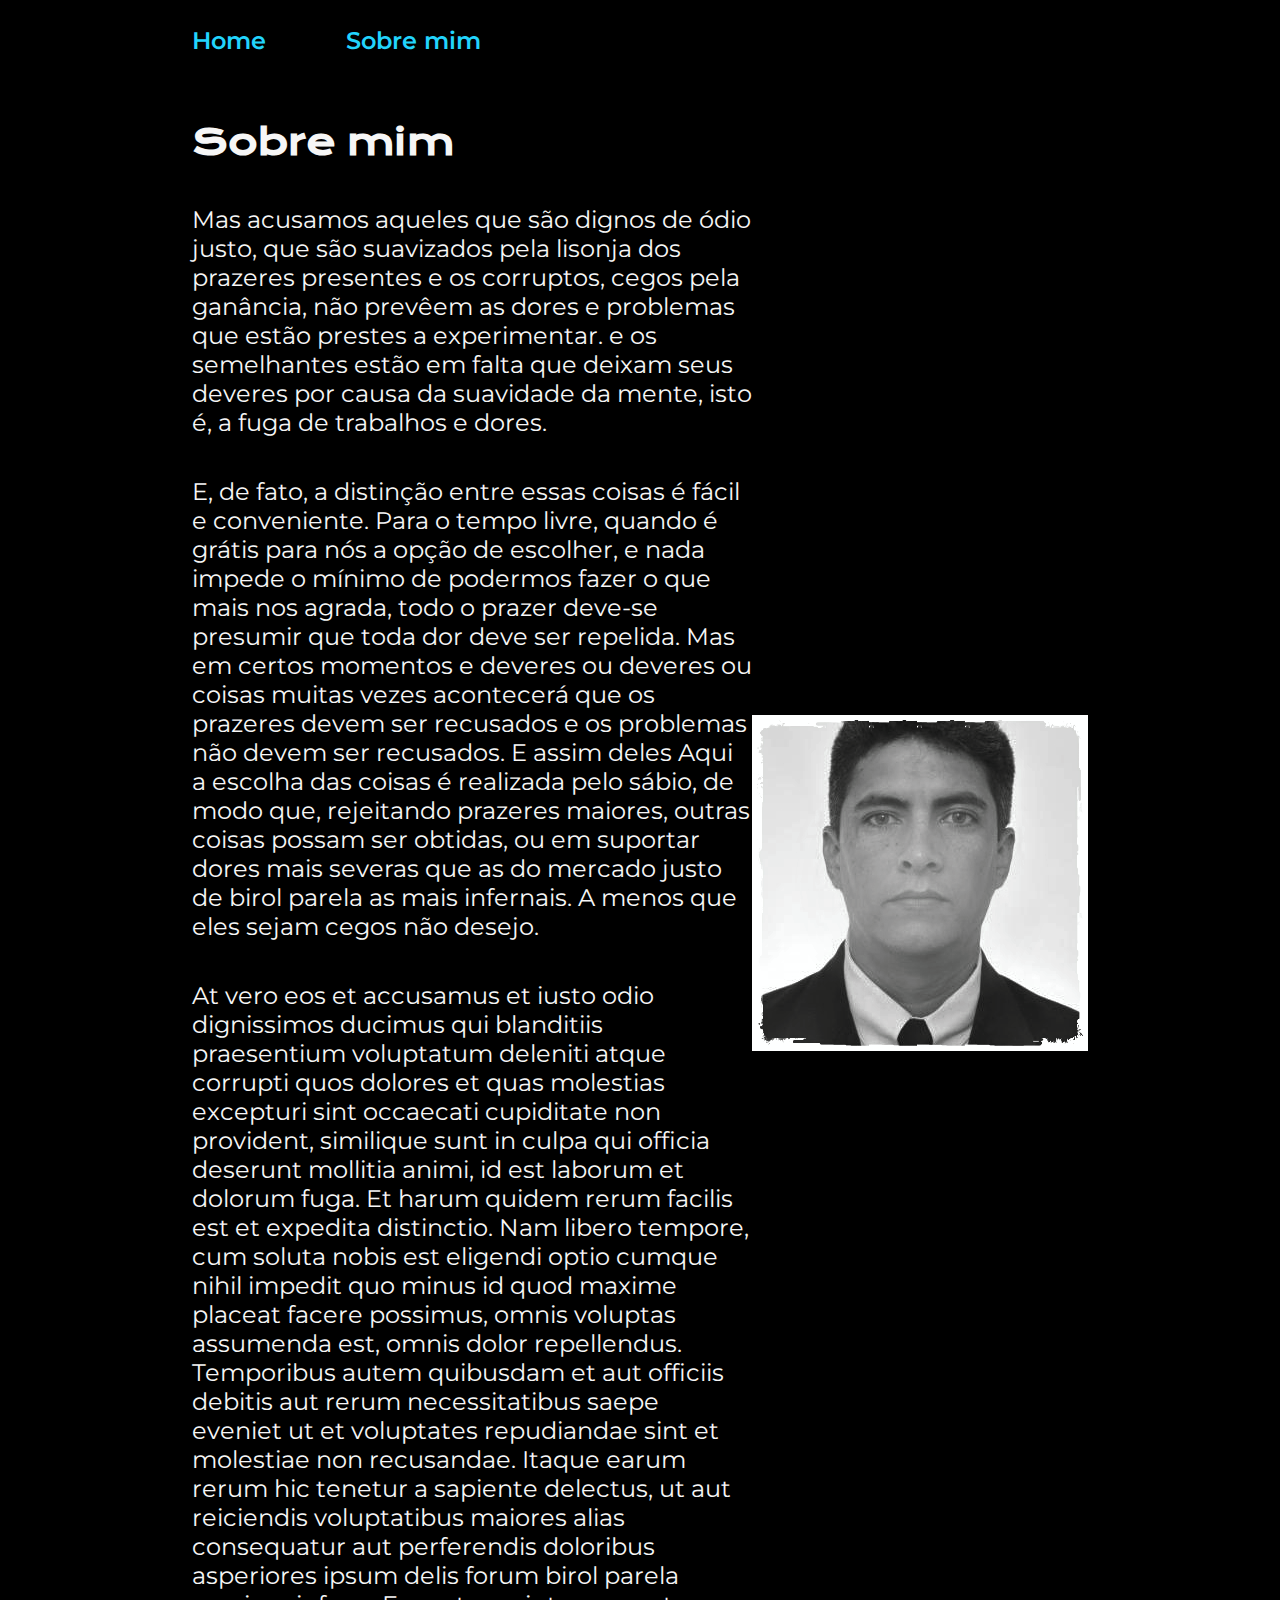
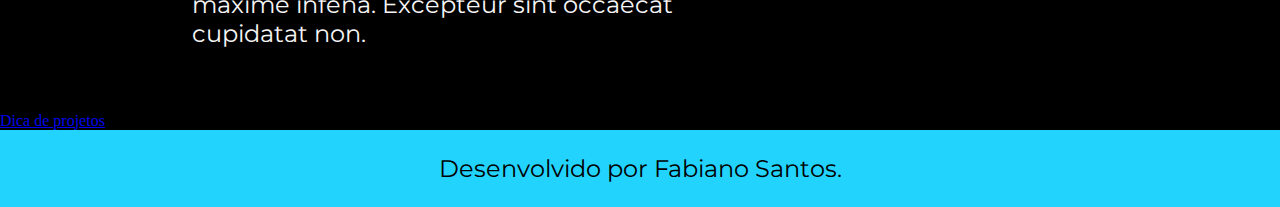
==== about.html @ f1dab4b8 "Up" ====
<!DOCTYPE html>
<html lang="pt-br">

<head>
    <meta charset="UTF-8">
    <meta http-equiv="X-UA-Compatible" content="IE=edge">
    <meta name="viewport" content="width=device-width, initial-scale=1.0">
    <title>Sobre mim</title>
    <link rel="stylesheet" href="./styles/style.css">
</head>

<body>
    <header class="cabecalho">
        <nav class="cabecalho__menu">
            <a class="cabecalho__menu__link" href="index.html">Home</a>
            <a class="cabecalho__menu__link" href="about.html">Sobre mim</a>
        </nav>
    </header>

    <main class="apresentacao">
        <section class="apresentacao__conteudo">
            <h1 class="apresentacao__conteudo__titulo">Sobre mim</h1>
            <p class="apresentacao__conteudo__texto">Mas acusamos aqueles que são dignos de ódio justo, que são suavizados pela lisonja dos prazeres presentes
                e os corruptos, cegos pela ganância, não prevêem as dores e problemas que estão prestes a experimentar.
                e os semelhantes estão em falta que deixam seus deveres por causa da suavidade da mente, isto é, a fuga de trabalhos e dores.
            </p>
            <p class="apresentacao__conteudo__texto">
                E, de fato, a distinção entre essas coisas é fácil e conveniente. Para o tempo livre, quando é grátis para nós
                 a opção de escolher, e nada impede o mínimo de podermos fazer o que mais nos agrada, todo o prazer
                 deve-se presumir que toda dor deve ser repelida. Mas em certos momentos e deveres ou deveres ou coisas
                 muitas vezes acontecerá que os prazeres devem ser recusados ​​e os problemas não devem ser recusados. E assim deles
                 Aqui a escolha das coisas é realizada pelo sábio, de modo que, rejeitando prazeres maiores, outras coisas possam ser obtidas, ou
                 em suportar dores mais severas que as do mercado justo de birol parela as mais infernais. A menos que eles sejam cegos
                 não desejo.
            </p>

            <p class="apresentacao__conteudo__texto">
                At vero eos et accusamus et iusto odio dignissimos ducimus qui blanditiis praesentium voluptatum deleniti
                atque corrupti quos dolores et quas molestias excepturi sint occaecati cupiditate non provident,
                similique sunt in culpa qui officia deserunt mollitia animi, id est laborum et dolorum fuga.
                Et harum quidem rerum facilis est et expedita distinctio. Nam libero tempore, cum soluta nobis est
                eligendi optio cumque nihil impedit quo minus id quod maxime placeat facere possimus, omnis voluptas
                assumenda est, omnis dolor repellendus. Temporibus autem quibusdam et aut officiis debitis aut rerum
                necessitatibus saepe eveniet ut et voluptates repudiandae sint et molestiae non recusandae. Itaque earum
                rerum hic tenetur a sapiente delectus, ut aut reiciendis voluptatibus maiores alias consequatur aut
                perferendis doloribus asperiores ipsum delis forum birol parela maxime infena. Excepteur sint occaecat
                cupidatat non.</p>
        </section>
        <img src="assets/pretoebranco.png" alt="Foto do Fabiano Santos">
        <br>
    </main>
    <a href="https://www.youtube.com/watch?v=y4ltLH9iK8E">Dica de projetos</a>

    <footer class="rodape">
        <p>Desenvolvido por Fabiano Santos.</p>
    </footer>
</body>

</html>
---- styles/style.css ----
@import url('https://fonts.googleapis.com/css2?family=Krona+One&family=Montserrat:wght@400;600&display=swap');

*{
    margin: 0;
    padding: 0;
}

body{
    /* height: 100vh; */
    box-sizing: border-box;
    background-color: #000000;
    color: #F6F6F6;
}
.cabecalho{
    padding: 2% 0% 0% 15%;
}
.cabecalho__menu{
    display: flex;
    gap: 80px;
}
.cabecalho__menu__link{
    font-family: 'Montserrat', sans-serif;
    font-size: 24px;
    font-weight: 600;
    color: #22D4FD;
    text-decoration: none;
}
.apresentacao{
    padding: 5% 15%;
    display: flex;
    align-items: center;
    justify-content: space-between;
}
.apresentacao__conteudo{
    width: 615px;
    display: flex;
    flex-direction: column;
    gap: 40px;
}

.apresentacao__conteudo__titulo{
    font-size: 36px;
    font-family: 'Krona One', sans-serif;
}
.titulo-destaque{
    color: #22D4FD;
}
.apresentacao__conteudo__texto{
    font-size: 24px;
    font-family: 'Montserrat', sans-serif;
}

.apresentacao__links{
    display: flex;
    flex-direction: column;
    justify-content: space-between;
    align-items: center;
    gap: 32px;
}
.apresentacao__links__subtitulo{
    font-family: 'Krona One', sans-serif;
    font-weight: 400;
    font-size: 24px;
}
.apresentacao__links__link{
    /* background-color: #22D4FD; */
    display: flex;
    justify-content: center;
    gap: 16px;
    border: 2px solid #22D4FD;
    width: 378px;
    text-align: center;
    border-radius: 8px;
    font-size: 24px;
    font-weight: 600;
    padding: 21.5px 0;
    text-decoration: none;
    color: #F6F6F6;
    font-family: 'Montserrat', sans-serif;
}
.apresentacao__links__link:hover{
    background-color: #272727;
}
.rodape{
    color: #000000;
    background-color: #22D4FD;
    padding: 24px;
    text-align: center;
    font-family: 'Montserrat', sans-serif;
    font-size: 24px;
    font-weight: 400;
}
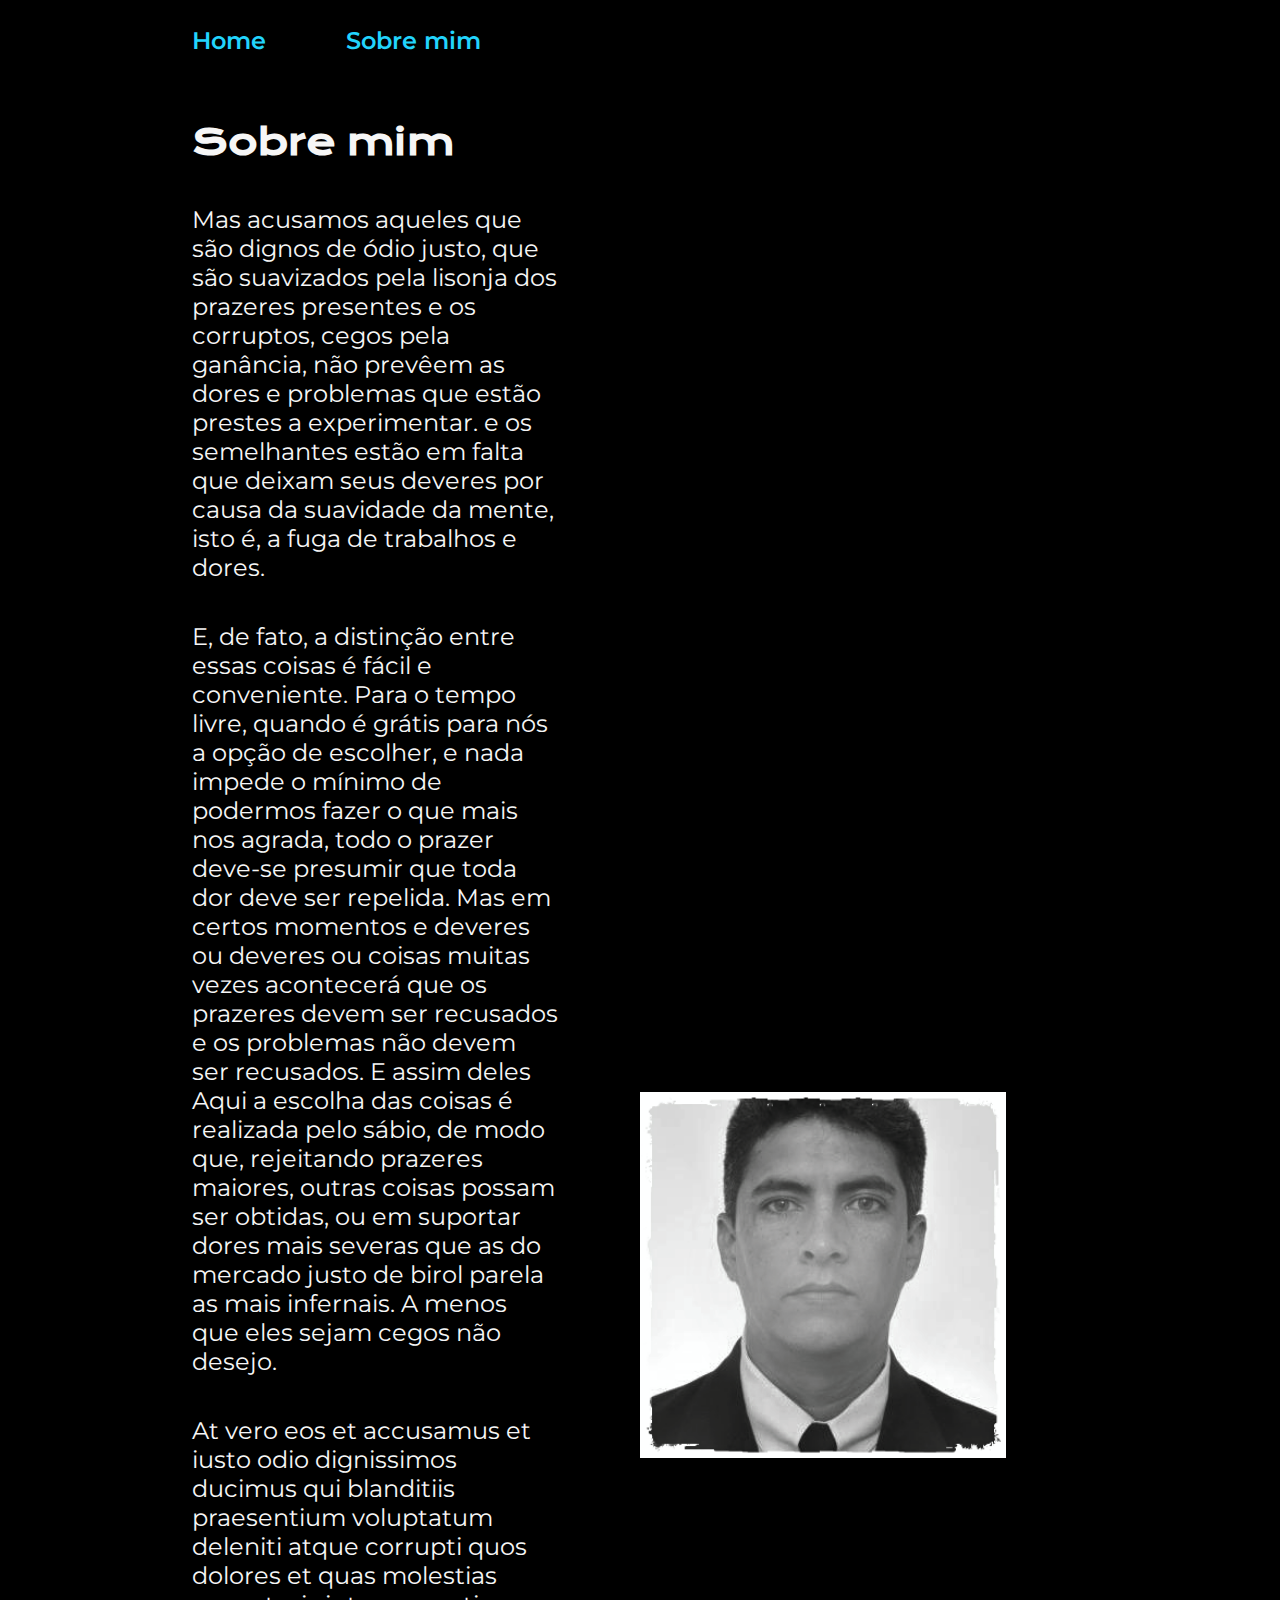
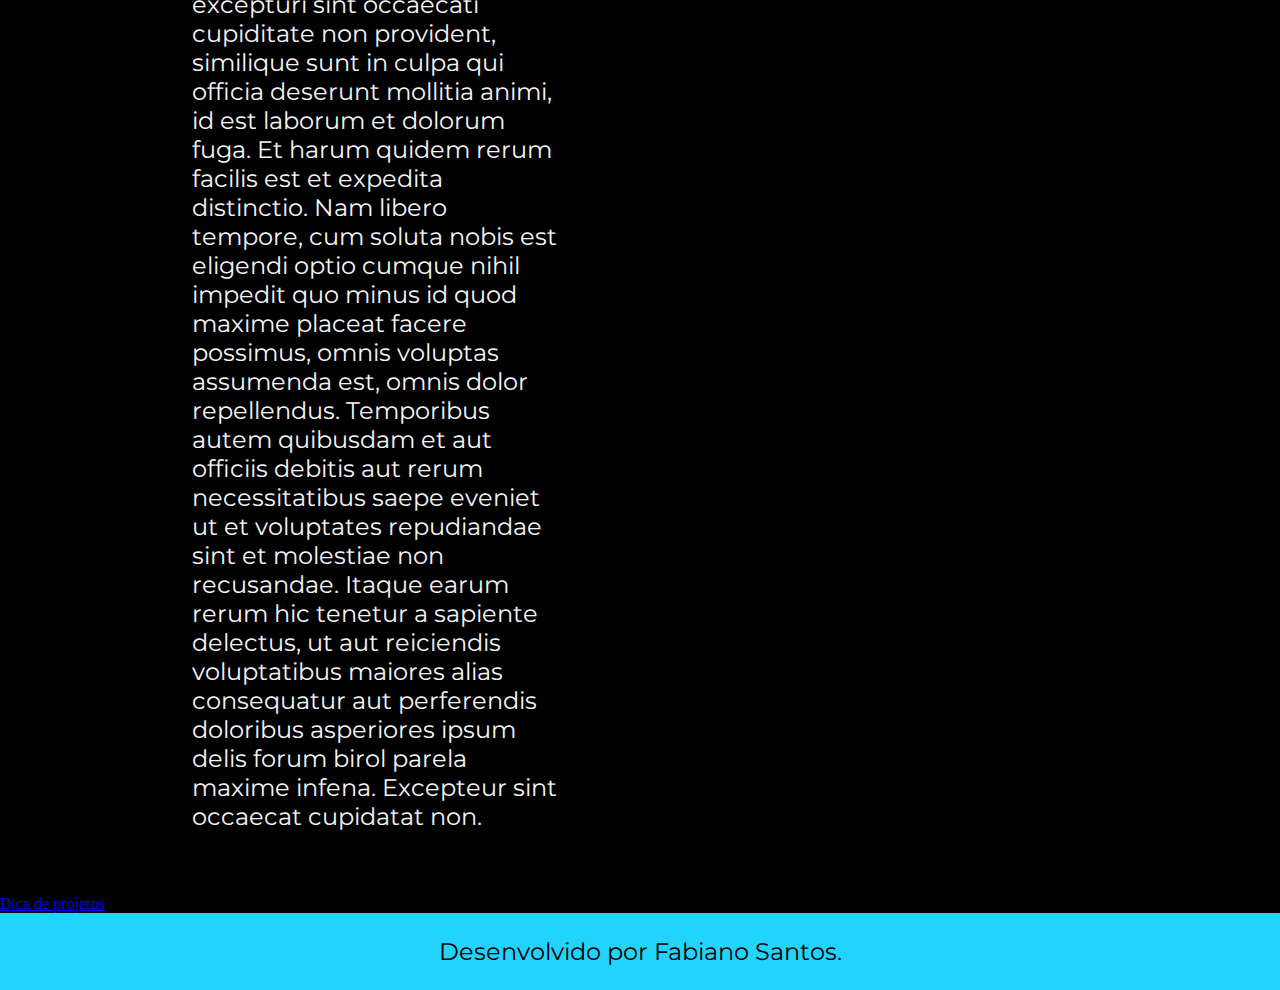
==== commit 5ac52ca5: "UP2" ====
--- a/about.html
+++ b/about.html
@@ -46,7 +46,7 @@
                 perferendis doloribus asperiores ipsum delis forum birol parela maxime infena. Excepteur sint occaecat
                 cupidatat non.</p>
         </section>
-        <img src="assets/pretoebranco.png" alt="Foto do Fabiano Santos">
+        <img class="apresentacao__imagem" src="assets/pretoebranco.png" alt="Foto do Fabiano Santos">
         <br>
     </main>
     <a href="https://www.youtube.com/watch?v=y4ltLH9iK8E">Dica de projetos</a>
--- a/styles/style.css
+++ b/styles/style.css
@@ -20,7 +20,7 @@
 }
 .cabecalho__menu__link{
     font-family: 'Montserrat', sans-serif;
-    font-size: 24px;
+    font-size: 1.5rem;
     font-weight: 600;
     color: #22D4FD;
     text-decoration: none;
@@ -30,23 +30,24 @@
     display: flex;
     align-items: center;
     justify-content: space-between;
+    gap: 82px;
 }
 .apresentacao__conteudo{
-    width: 615px;
+    width: 50%;
     display: flex;
     flex-direction: column;
     gap: 40px;
 }
 
 .apresentacao__conteudo__titulo{
-    font-size: 36px;
+    font-size: 2.25rem;
     font-family: 'Krona One', sans-serif;
 }
 .titulo-destaque{
     color: #22D4FD;
 }
 .apresentacao__conteudo__texto{
-    font-size: 24px;
+    font-size: 1.5rem;
     font-family: 'Montserrat', sans-serif;
 }
 
@@ -60,7 +61,7 @@
 .apresentacao__links__subtitulo{
     font-family: 'Krona One', sans-serif;
     font-weight: 400;
-    font-size: 24px;
+    font-size: 1.5rem;
 }
 .apresentacao__links__link{
     /* background-color: #22D4FD; */
@@ -68,10 +69,10 @@
     justify-content: center;
     gap: 16px;
     border: 2px solid #22D4FD;
-    width: 378px;
+    width: 50%;
     text-align: center;
     border-radius: 8px;
-    font-size: 24px;
+    font-size: 1.5rem;
     font-weight: 600;
     padding: 21.5px 0;
     text-decoration: none;
@@ -81,12 +82,37 @@
 .apresentacao__links__link:hover{
     background-color: #272727;
 }
+
+.apresentacao__imagem {
+    width: 50%;
+}
 .rodape{
     color: #000000;
     background-color: #22D4FD;
     padding: 24px;
     text-align: center;
     font-family: 'Montserrat', sans-serif;
-    font-size: 24px;
+    font-size: 1.5rem;
     font-weight: 400;
+}
+
+@media (max-width: 1200px) {
+    .cabecalho {
+        padding: 10%;
+    }
+
+    .cabecalho__menu{
+        justify-content: center;
+    }
+
+    .apresentacao {
+        flex-direction: column-reverse;
+        padding: 5%;
+
+    }
+
+    .apresentacao__conteudo {
+        width: auto;
+    }
+
 }